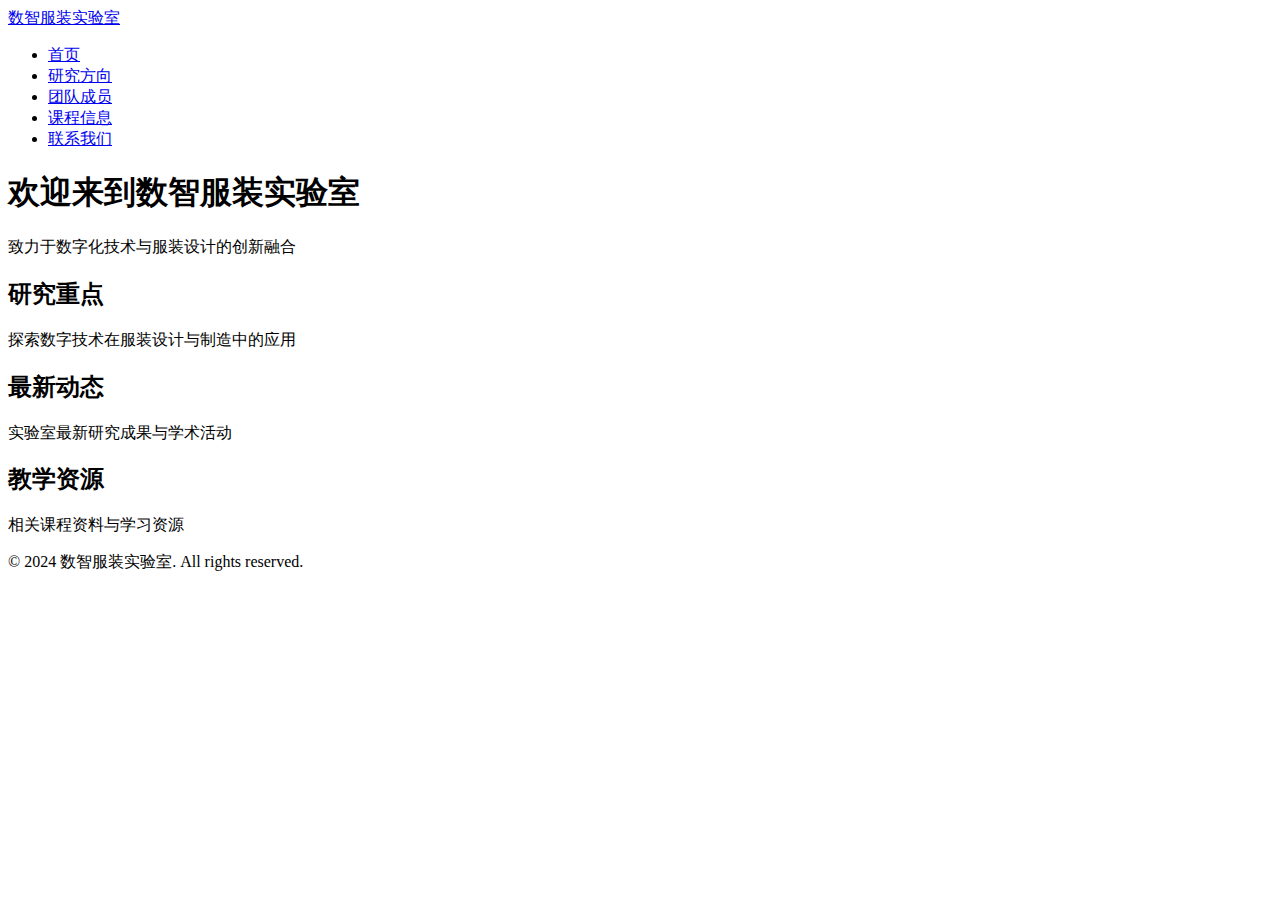
==== index.html @ 99541641 "Add files via upload" ====
<!DOCTYPE html>
<html lang="zh">
<head>
    <meta charset="UTF-8">
    <meta name="viewport" content="width=device-width, initial-scale=1.0">
    <title>数智服装实验室</title>
    <link rel="stylesheet" href="css/style.css">
</head>
<body>
    <nav class="main-nav">
        <div class="nav-container">
            <a href="index.html" class="nav-logo">数智服装实验室</a>
            <ul class="nav-links">
                <li><a href="index.html" class="active">首页</a></li>
                <li><a href="research.html">研究方向</a></li>
                <li><a href="people.html">团队成员</a></li>
                <li><a href="courses.html">课程信息</a></li>
                <li><a href="contact.html">联系我们</a></li>
            </ul>
        </div>
    </nav>

    <main>
        <section class="hero">
            <div class="container">
                <h1>欢迎来到数智服装实验室</h1>
                <p>致力于数字化技术与服装设计的创新融合</p>
            </div>
        </section>

        <section class="features">
            <div class="container">
                <div class="feature-grid">
                    <div class="feature-item">
                        <h2>研究重点</h2>
                        <p>探索数字技术在服装设计与制造中的应用</p>
                    </div>
                    <div class="feature-item">
                        <h2>最新动态</h2>
                        <p>实验室最新研究成果与学术活动</p>
                    </div>
                    <div class="feature-item">
                        <h2>教学资源</h2>
                        <p>相关课程资料与学习资源</p>
                    </div>
                </div>
            </div>
        </section>
    </main>

    <footer>
        <div class="container">
            <p>&copy; 2024 数智服装实验室. All rights reserved.</p>
        </div>
    </footer>
</body>
</html>
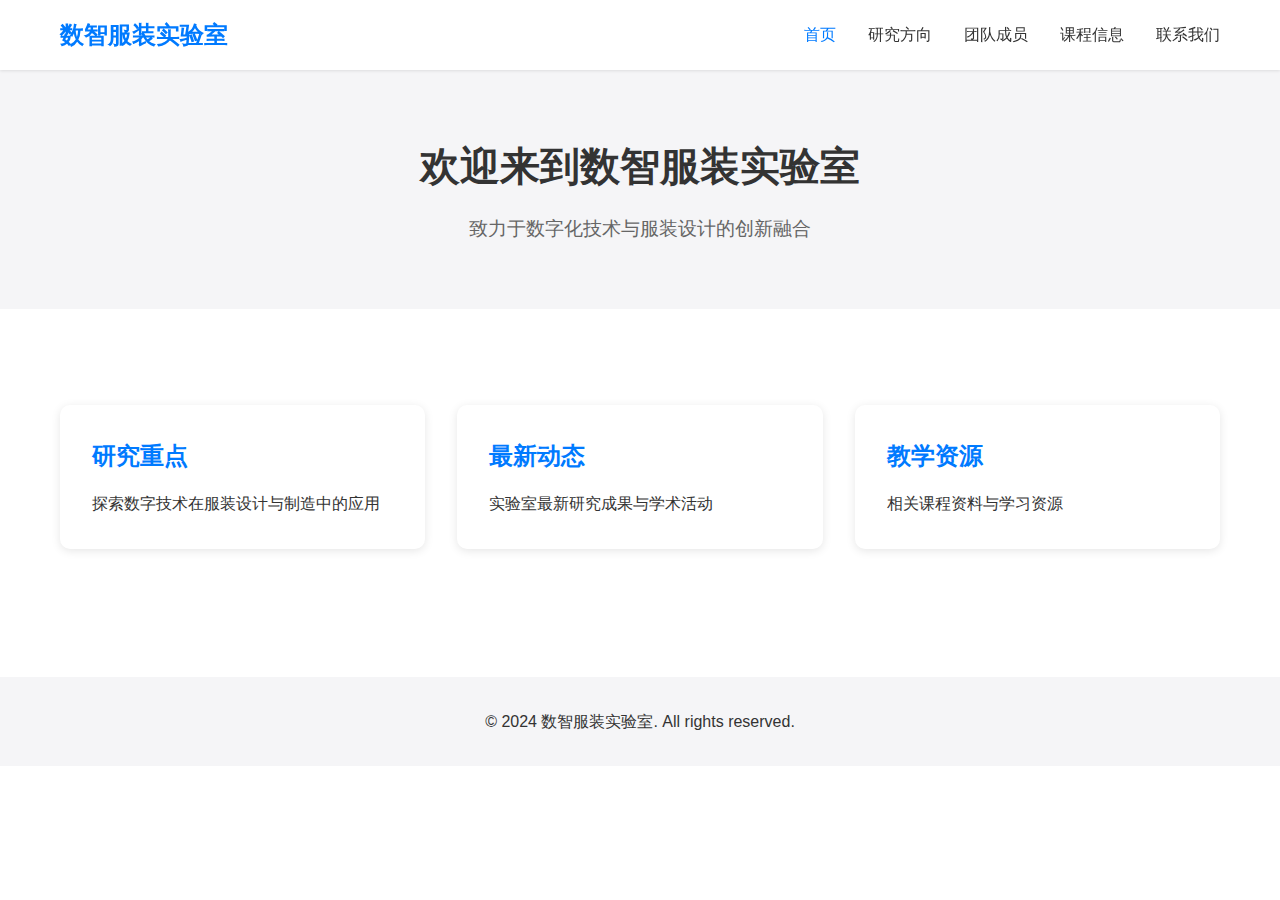
==== commit a1992437: "Update index.html" ====
--- a/index.html
+++ b/index.html
@@ -4,7 +4,7 @@
     <meta charset="UTF-8">
     <meta name="viewport" content="width=device-width, initial-scale=1.0">
     <title>数智服装实验室</title>
-    <link rel="stylesheet" href="css/style.css">
+    <link rel="stylesheet" href="style.css">
 </head>
 <body>
     <nav class="main-nav">
@@ -54,4 +54,4 @@
         </div>
     </footer>
 </body>
-</html> +</html> 
--- a/style.css
+++ b/style.css
@@ -0,0 +1,182 @@
+/* 全局样式 */
+:root {
+    --primary-color: #007AFF;
+    --text-color: #333;
+    --background-color: #fff;
+    --secondary-background: #f5f5f7;
+}
+
+* {
+    margin: 0;
+    padding: 0;
+    box-sizing: border-box;
+}
+
+body {
+    font-family: -apple-system, BlinkMacSystemFont, "Segoe UI", Roboto, Helvetica, Arial, sans-serif;
+    line-height: 1.6;
+    color: var(--text-color);
+}
+
+.container {
+    max-width: 1200px;
+    margin: 0 auto;
+    padding: 0 20px;
+}
+
+/* 导航栏样式 */
+.main-nav {
+    background-color: var(--background-color);
+    box-shadow: 0 1px 3px rgba(0,0,0,0.1);
+    position: fixed;
+    width: 100%;
+    top: 0;
+    z-index: 1000;
+}
+
+.nav-container {
+    display: flex;
+    justify-content: space-between;
+    align-items: center;
+    padding: 1rem 20px;
+    max-width: 1200px;
+    margin: 0 auto;
+}
+
+.nav-logo {
+    font-size: 1.5rem;
+    font-weight: 600;
+    color: var(--primary-color);
+    text-decoration: none;
+}
+
+.nav-links {
+    display: flex;
+    list-style: none;
+    gap: 2rem;
+}
+
+.nav-links a {
+    text-decoration: none;
+    color: var(--text-color);
+    font-weight: 500;
+    transition: color 0.3s ease;
+}
+
+.nav-links a:hover,
+.nav-links a.active {
+    color: var(--primary-color);
+}
+
+/* 主要内容样式 */
+main {
+    margin-top: 70px;
+}
+
+.hero {
+    background-color: var(--secondary-background);
+    padding: 4rem 0;
+    text-align: center;
+}
+
+.hero h1 {
+    font-size: 2.5rem;
+    margin-bottom: 1rem;
+    color: var(--text-color);
+}
+
+.hero p {
+    font-size: 1.2rem;
+    color: #666;
+}
+
+/* 特色区域样式 */
+.features {
+    padding: 4rem 0;
+}
+
+.feature-grid {
+    display: grid;
+    grid-template-columns: repeat(auto-fit, minmax(300px, 1fr));
+    gap: 2rem;
+    margin-top: 2rem;
+}
+
+.feature-item {
+    background: var(--background-color);
+    padding: 2rem;
+    border-radius: 10px;
+    box-shadow: 0 2px 10px rgba(0,0,0,0.1);
+    transition: transform 0.3s ease;
+}
+
+.feature-item:hover {
+    transform: translateY(-5px);
+}
+
+.feature-item h2 {
+    color: var(--primary-color);
+    margin-bottom: 1rem;
+}
+
+/* 页脚样式 */
+footer {
+    background-color: var(--secondary-background);
+    padding: 2rem 0;
+    text-align: center;
+    margin-top: 4rem;
+}
+
+/* 响应式设计 */
+@media (max-width: 768px) {
+    .nav-container {
+        flex-direction: column;
+        padding: 1rem;
+    }
+
+    .nav-links {
+        margin-top: 1rem;
+        flex-wrap: wrap;
+        justify-content: center;
+        gap: 1rem;
+    }
+
+    .hero h1 {
+        font-size: 2rem;
+    }
+}
+
+/* 研究方向页面样式 */
+.research-grid {
+    display: grid;
+    grid-template-columns: repeat(auto-fit, minmax(300px, 1fr));
+    gap: 2rem;
+    margin: 3rem 0;
+}
+
+.research-item {
+    background: var(--background-color);
+    padding: 2rem;
+    border-radius: 10px;
+    box-shadow: 0 2px 10px rgba(0,0,0,0.1);
+}
+
+.research-item h2 {
+    color: var(--primary-color);
+    margin-bottom: 1rem;
+    font-size: 1.5rem;
+}
+
+.research-item p {
+    margin-bottom: 1rem;
+    color: #666;
+}
+
+.research-item ul {
+    list-style-position: inside;
+    color: #666;
+}
+
+.research-item ul li {
+    margin-bottom: 0.5rem;
+} 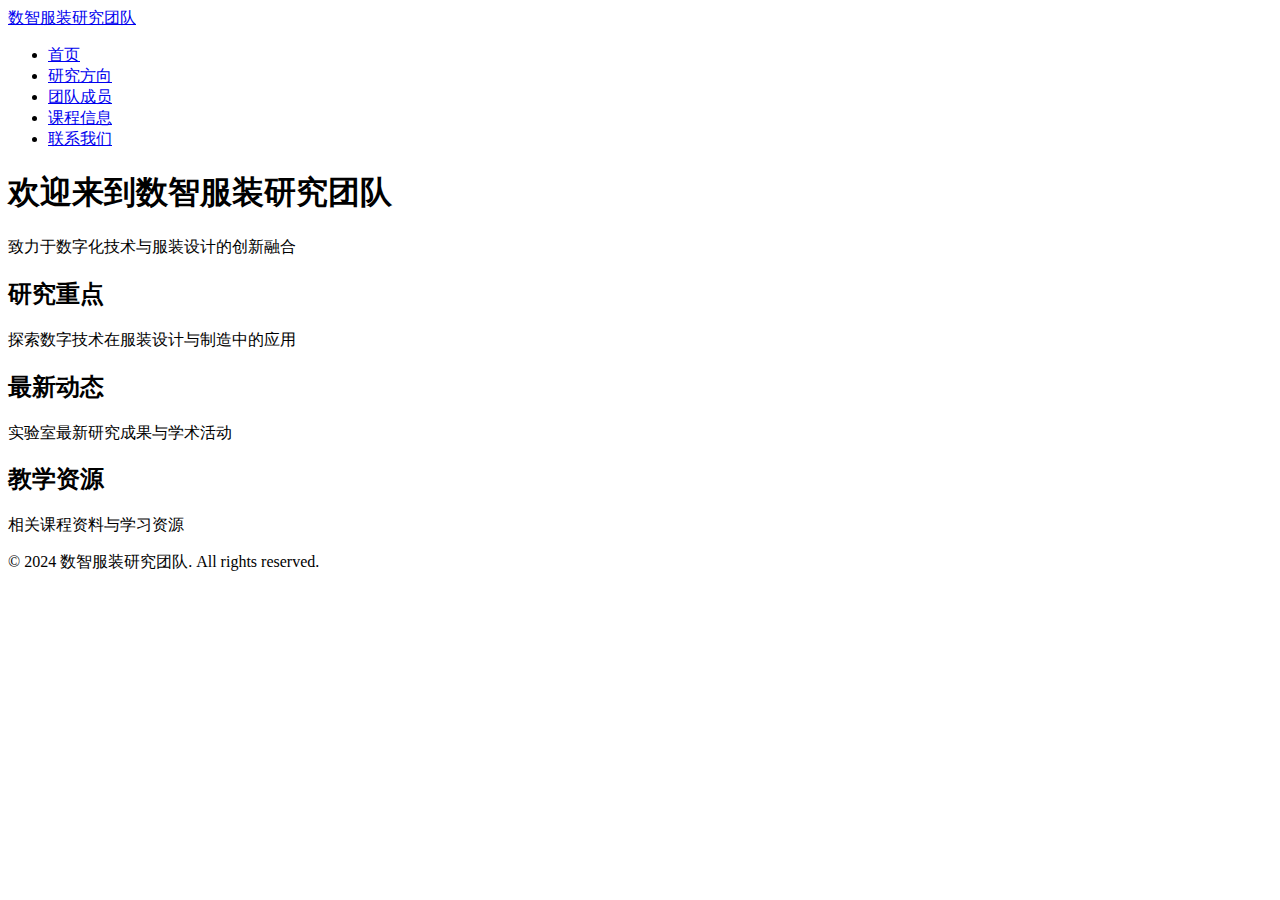
==== commit 7462ec20: "Add files via upload" ====
--- a/index.html
+++ b/index.html
@@ -3,13 +3,13 @@
 <head>
     <meta charset="UTF-8">
     <meta name="viewport" content="width=device-width, initial-scale=1.0">
-    <title>数智服装实验室</title>
+    <title>数智服装研究团队</title>
     <link rel="stylesheet" href="style.css">
 </head>
 <body>
     <nav class="main-nav">
         <div class="nav-container">
-            <a href="index.html" class="nav-logo">数智服装实验室</a>
+            <a href="index.html" class="nav-logo">数智服装研究团队</a>
             <ul class="nav-links">
                 <li><a href="index.html" class="active">首页</a></li>
                 <li><a href="research.html">研究方向</a></li>
@@ -23,7 +23,7 @@
     <main>
         <section class="hero">
             <div class="container">
-                <h1>欢迎来到数智服装实验室</h1>
+                <h1>欢迎来到数智服装研究团队</h1>
                 <p>致力于数字化技术与服装设计的创新融合</p>
             </div>
         </section>
@@ -50,8 +50,8 @@
 
     <footer>
         <div class="container">
-            <p>&copy; 2024 数智服装实验室. All rights reserved.</p>
+            <p>&copy; 2024 数智服装研究团队. All rights reserved.</p>
         </div>
     </footer>
 </body>
-</html> 
+</html> --- a/style.css
+++ b/style.css
@@ -1,182 +1,59 @@
-/* 全局样式 */
-:root {
-    --primary-color: #007AFF;
-    --text-color: #333;
-    --background-color: #fff;
-    --secondary-background: #f5f5f7;
+/* 团队成员页面样式 */
+.team-category {
+    margin: 3rem 0;
 }
 
-* {
-    margin: 0;
-    padding: 0;
-    box-sizing: border-box;
+.team-category h2 {
+    color: var(--primary-color);
+    margin-bottom: 2rem;
+    font-size: 1.8rem;
 }
 
-body {
-    font-family: -apple-system, BlinkMacSystemFont, "Segoe UI", Roboto, Helvetica, Arial, sans-serif;
-    line-height: 1.6;
-    color: var(--text-color);
-}
-
-.container {
-    max-width: 1200px;
-    margin: 0 auto;
-    padding: 0 20px;
-}
-
-/* 导航栏样式 */
-.main-nav {
-    background-color: var(--background-color);
-    box-shadow: 0 1px 3px rgba(0,0,0,0.1);
-    position: fixed;
-    width: 100%;
-    top: 0;
-    z-index: 1000;
-}
-
-.nav-container {
-    display: flex;
-    justify-content: space-between;
-    align-items: center;
-    padding: 1rem 20px;
-    max-width: 1200px;
-    margin: 0 auto;
-}
-
-.nav-logo {
-    font-size: 1.5rem;
-    font-weight: 600;
-    color: var(--primary-color);
-    text-decoration: none;
-}
-
-.nav-links {
-    display: flex;
-    list-style: none;
+.member-grid {
+    display: grid;
+    grid-template-columns: repeat(auto-fit, minmax(250px, 1fr));
     gap: 2rem;
 }
 
-.nav-links a {
-    text-decoration: none;
-    color: var(--text-color);
-    font-weight: 500;
-    transition: color 0.3s ease;
-}
-
-.nav-links a:hover,
-.nav-links a.active {
-    color: var(--primary-color);
-}
-
-/* 主要内容样式 */
-main {
-    margin-top: 70px;
-}
-
-.hero {
-    background-color: var(--secondary-background);
-    padding: 4rem 0;
-    text-align: center;
-}
-
-.hero h1 {
-    font-size: 2.5rem;
-    margin-bottom: 1rem;
-    color: var(--text-color);
-}
-
-.hero p {
-    font-size: 1.2rem;
-    color: #666;
-}
-
-/* 特色区域样式 */
-.features {
-    padding: 4rem 0;
-}
-
-.feature-grid {
-    display: grid;
-    grid-template-columns: repeat(auto-fit, minmax(300px, 1fr));
-    gap: 2rem;
-    margin-top: 2rem;
-}
-
-.feature-item {
+.member-card {
     background: var(--background-color);
     padding: 2rem;
     border-radius: 10px;
     box-shadow: 0 2px 10px rgba(0,0,0,0.1);
+    text-align: center;
     transition: transform 0.3s ease;
 }
 
-.feature-item:hover {
+.member-card:hover {
     transform: translateY(-5px);
 }
 
-.feature-item h2 {
-    color: var(--primary-color);
-    margin-bottom: 1rem;
+.member-photo {
+    width: 150px;
+    height: 150px;
+    border-radius: 50%;
+    background-color: #eee;
+    margin: 0 auto 1.5rem;
 }
 
-/* 页脚样式 */
-footer {
-    background-color: var(--secondary-background);
-    padding: 2rem 0;
-    text-align: center;
-    margin-top: 4rem;
+.member-card h3 {
+    color: var(--text-color);
+    margin-bottom: 0.5rem;
 }
 
-/* 响应式设计 */
-@media (max-width: 768px) {
-    .nav-container {
-        flex-direction: column;
-        padding: 1rem;
-    }
-
-    .nav-links {
-        margin-top: 1rem;
-        flex-wrap: wrap;
-        justify-content: center;
-        gap: 1rem;
-    }
-
-    .hero h1 {
-        font-size: 2rem;
-    }
+.member-card .title {
+    color: var(--primary-color);
+    font-weight: 500;
+    margin-bottom: 0.5rem;
 }
 
-/* 研究方向页面样式 */
-.research-grid {
-    display: grid;
-    grid-template-columns: repeat(auto-fit, minmax(300px, 1fr));
-    gap: 2rem;
-    margin: 3rem 0;
+.member-card .specialty {
+    color: #666;
+    font-size: 0.9rem;
+    margin-bottom: 0.5rem;
 }
 
-.research-item {
-    background: var(--background-color);
-    padding: 2rem;
-    border-radius: 10px;
-    box-shadow: 0 2px 10px rgba(0,0,0,0.1);
-}
-
-.research-item h2 {
-    color: var(--primary-color);
-    margin-bottom: 1rem;
-    font-size: 1.5rem;
-}
-
-.research-item p {
-    margin-bottom: 1rem;
+.member-card .email {
     color: #666;
-}
-
-.research-item ul {
-    list-style-position: inside;
-    color: #666;
-}
-
-.research-item ul li {
-    margin-bottom: 0.5rem;
+    font-size: 0.9rem;
 } 